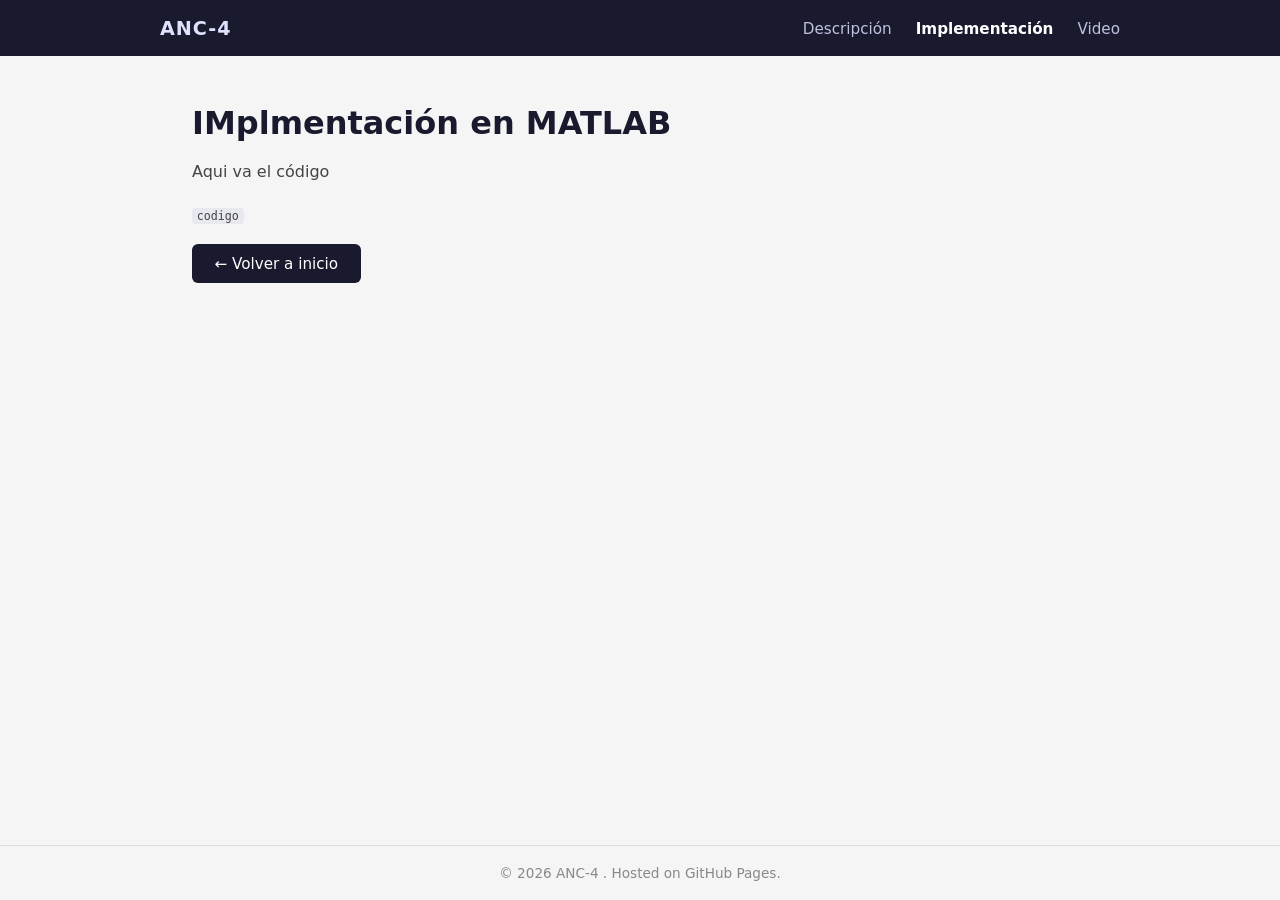
==== implementacion.html @ ad99438d "ahora si mientras" ====
<!DOCTYPE html>
<html lang="en">
<head>
  <meta charset="UTF-8" />
  <meta name="viewport" content="width=device-width, initial-scale=1.0" />
   <title>ANC-4</title>
  <link rel="stylesheet" href="./style.css" />
</head>
<body>

 <header>
    <nav>
      <span class="logo">ANC-4</span>
      <ul>
        <li><a href="./index.html">Descripción</a></li>
        <li><a href="./implementacion.html">Implementación</a></li>
        <li><a href="./video.html">Video</a></li>
      </ul>
    </nav>
  </header>

  <main>
    <section class="page-content">
      <h1>IMplmentación en MATLAB</h1>
      <p>Aqui va el código</p>
      <p><code>codigo</code></p>
      <a href="./index.html" class="btn">← Volver a inicio</a>
    </section>
  </main>

  <footer>
    <p>&copy; 2026 ANC-4 . Hosted on GitHub Pages.</p>
  </footer>

  <script src="./script.js"></script>
</body>
</html>
---- style.css ----
/* ── Reset ───────────────────────────────────────────── */
*, *::before, *::after { box-sizing: border-box; margin: 0; padding: 0; }

/* ── Base ────────────────────────────────────────────── */
body {
  font-family: system-ui, -apple-system, sans-serif;
  color: #1a1a2e;
  background: #f5f5f5;
  min-height: 100vh;
  display: flex;
  flex-direction: column;
}

a { color: inherit; text-decoration: none; }

/* ── Header / Nav ────────────────────────────────────── */
header {
  background: #1a1a2e;
  color: #fff;
  padding: 0 2rem;
  position: sticky;
  top: 0;
  z-index: 100;
}

nav {
  max-width: 960px;
  margin: 0 auto;
  height: 56px;
  display: flex;
  align-items: center;
  justify-content: space-between;
}

.logo {
  font-size: 1.2rem;
  font-weight: 700;
  letter-spacing: 0.05em;
  color: #e0e0ff;
}

nav ul {
  list-style: none;
  display: flex;
  gap: 1.5rem;
}

nav ul a {
  color: #c0c0e0;
  font-size: 0.95rem;
  transition: color 0.2s;
}

nav ul a:hover { color: #fff; }

/* ── Main ────────────────────────────────────────────── */
main {
  flex: 1;
  max-width: 960px;
  width: 100%;
  margin: 0 auto;
  padding: 3rem 2rem;
}

/* ── Hero ────────────────────────────────────────────── */
.hero {
  text-align: center;
  padding: 4rem 1rem;
}

.hero h1 {
  font-size: 2.4rem;
  margin-bottom: 1rem;
  color: #1a1a2e;
}

.hero p {
  font-size: 1.1rem;
  color: #555;
  margin-bottom: 2rem;
}

/* ── Inner pages ─────────────────────────────────────── */
.page-content h1 {
  font-size: 2rem;
  margin-bottom: 1rem;
}

.page-content p {
  color: #444;
  line-height: 1.7;
  margin-bottom: 1rem;
}

.page-content code {
  background: #e8e8f0;
  padding: 0.1em 0.4em;
  border-radius: 4px;
  font-size: 0.9em;
}

/* ── Button ──────────────────────────────────────────── */
.btn {
  display: inline-block;
  background: #1a1a2e;
  color: #fff;
  padding: 0.65rem 1.4rem;
  border-radius: 6px;
  font-size: 0.95rem;
  transition: background 0.2s;
}

.btn:hover { background: #2e2e5e; }

/* ── Footer ──────────────────────────────────────────── */
footer {
  text-align: center;
  padding: 1.2rem;
  font-size: 0.85rem;
  color: #888;
  border-top: 1px solid #ddd;
}
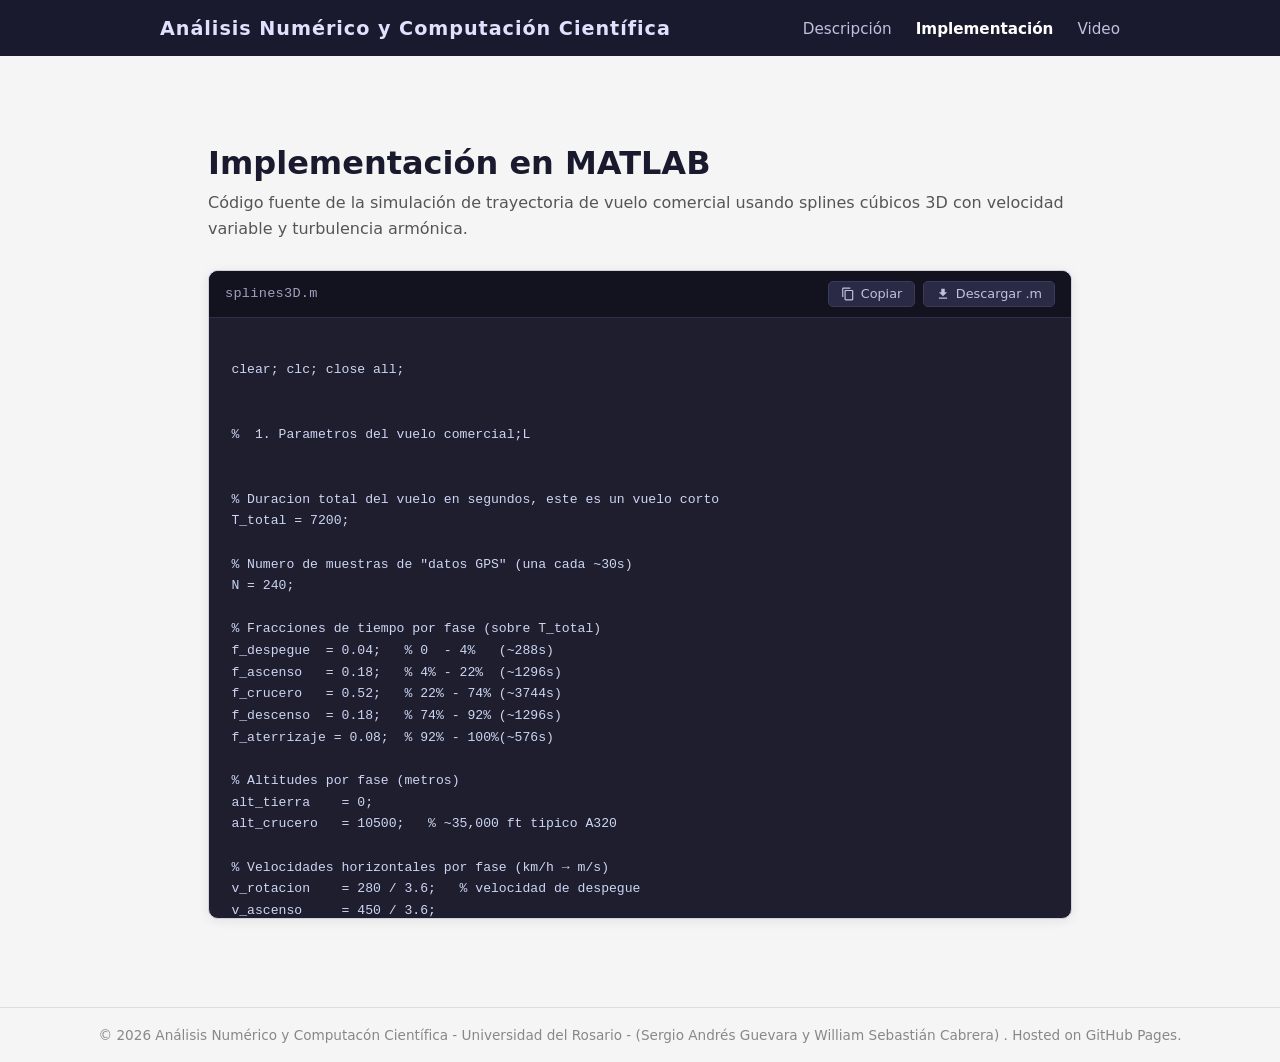
==== commit e06614e0: "si" ====
--- a/implementacion.html
+++ b/implementacion.html
@@ -1,37 +1,395 @@
 <!DOCTYPE html>
-<html lang="en">
+<html lang="es">
 <head>
   <meta charset="UTF-8" />
   <meta name="viewport" content="width=device-width, initial-scale=1.0" />
-   <title>ANC-4</title>
+  <title>ANC-4</title>
   <link rel="stylesheet" href="./style.css" />
 </head>
 <body>
 
- <header>
+  <header>
     <nav>
-      <span class="logo">ANC-4</span>
+      <span class="logo">Análisis Numérico y Computación Científica</span>
       <ul>
-        <li><a href="./index.html">Descripción</a></li>
-        <li><a href="./implementacion.html">Implementación</a></li>
+        <li><a href="./index.html">Descripci&oacute;n</a></li>
+        <li><a href="./implementacion.html">Implementaci&oacute;n</a></li>
         <li><a href="./video.html">Video</a></li>
       </ul>
     </nav>
   </header>
 
   <main>
-    <section class="page-content">
-      <h1>IMplmentación en MATLAB</h1>
-      <p>Aqui va el código</p>
-      <p><code>codigo</code></p>
-      <a href="./index.html" class="btn">← Volver a inicio</a>
+    <section class="code-section">
+      <h1>Implementaci&oacute;n en MATLAB</h1>
+      <p class="subtitle">
+        C&oacute;digo fuente de la simulaci&oacute;n de trayectoria de vuelo comercial
+        usando splines c&uacute;bicos 3D con velocidad variable y turbulencia arm&oacute;nica.
+      </p>
+
+      <div class="code-frame">
+        <div class="code-frame-bar">
+          <span class="filename">splines3D.m</span>
+          <div class="bar-actions">
+            <button class="bar-btn" id="btn-copy" onclick="copyCode()">
+              <svg viewBox="0 0 24 24"><path d="M16 1H4c-1.1 0-2 .9-2 2v14h2V3h12V1zm3
+                4H8c-1.1 0-2 .9-2 2v14c0 1.1.9 2 2 2h11c1.1 0 2-.9
+                2-2V7c0-1.1-.9-2-2-2zm0 16H8V7h11v14z"/></svg>
+              Copiar
+            </button>
+            <a class="bar-btn" id="btn-download" download="splines3D.m">
+              <svg viewBox="0 0 24 24"><path d="M19 9h-4V3H9v6H5l7 7 7-7zm-14 9v2h14v-2H5z"/></svg>
+              Descargar .m
+            </a>
+          </div>
+        </div>
+        <div class="code-frame-body">
+          <pre id="code-content"></pre>
+        </div>
+      </div>
+
     </section>
   </main>
 
   <footer>
-    <p>&copy; 2026 ANC-4 . Hosted on GitHub Pages.</p>
+     <p>&copy; 2026 Análisis Numérico y Computacón Científica - Universidad del Rosario - (Sergio Andrés Guevara y William Sebastián Cabrera) . Hosted on GitHub Pages.</p>
   </footer>
 
   <script src="./script.js"></script>
+  <script>
+    document.getElementById('code-content').textContent = `
+clear; clc; close all;
+
+
+%  1. Parametros del vuelo comercial;L
+
+
+% Duracion total del vuelo en segundos, este es un vuelo corto
+T_total = 7200;
+
+% Numero de muestras de "datos GPS" (una cada ~30s)
+N = 240;
+
+% Fracciones de tiempo por fase (sobre T_total)
+f_despegue  = 0.04;   % 0  - 4%   (~288s)
+f_ascenso   = 0.18;   % 4% - 22%  (~1296s)
+f_crucero   = 0.52;   % 22% - 74% (~3744s)
+f_descenso  = 0.18;   % 74% - 92% (~1296s)
+f_aterrizaje = 0.08;  % 92% - 100%(~576s)
+
+% Altitudes por fase (metros)
+alt_tierra    = 0;
+alt_crucero   = 10500;   % ~35,000 ft tipico A320
+
+% Velocidades horizontales por fase (km/h → m/s)
+v_rotacion    = 280 / 3.6;   % velocidad de despegue
+v_ascenso     = 450 / 3.6;
+v_crucero     = 850 / 3.6;
+v_descenso    = 500 / 3.6;
+v_aterrizaje  = 240 / 3.6;
+
+% Distancia horizontal total aproximada (~1500 km)
+D_total = 1500e3;
+
+
+%  2. PArametrizacion no unifoerme (t representa tiempo real)
+%     Velocidad variable => dt no uniforme en espacio
+
+
+% Definimos velocidad como función del tiempo normalizado s in [0,1]
+s_norm = linspace(0, 1, N);
+
+v_perfil = zeros(1, N);
+for k = 1:N
+    s = s_norm(k);
+    if s < f_despegue
+        p = s / f_despegue;
+        v_perfil(k) = v_rotacion * p;                      % aceleración en pista
+    elseif s < f_despegue + f_ascenso
+        p = (s - f_despegue) / f_ascenso;
+        v_perfil(k) = v_rotacion + (v_crucero - v_rotacion) * p;
+    elseif s < f_despegue + f_ascenso + f_crucero
+        % crucero con fluctuaciones por viento
+        p = (s - f_despegue - f_ascenso) / f_crucero;
+        v_perfil(k) = v_crucero + 20 * sin(2*pi*3*p) + 10 * sin(2*pi*7*p);
+    elseif s < f_despegue + f_ascenso + f_crucero + f_descenso
+        p = (s - f_despegue - f_ascenso - f_crucero) / f_descenso;
+        v_perfil(k) = v_crucero - (v_crucero - v_descenso) * p;
+    else
+        p = (s - (1 - f_aterrizaje)) / f_aterrizaje;
+        v_perfil(k) = v_aterrizaje * (1 - p);              % frenado en pista
+    end
+end
+
+% Tiempo real acumulado por integración trapezoidal de 1/v
+% d = v*dt  =>  dt = ds_distancia / v
+
+distancia_acum = s_norm * D_total;
+dt_approx = gradient(distancia_acum) ./ max(v_perfil, 1);
+t_real = cumsum(dt_approx);
+t_real = t_real / t_real(end) * T_total;   % normalizar a T_total
+
+
+%  3. TRAYECTORIA HORIZONTAL (curva suave + ruta real)
+
+
+
+% Curvatura lateral suave que simula ruta real
+angulo_curva = linspace(0, pi/6, N);   % arco de ~30° total
+radio_ruta   = D_total / (pi/6);
+
+x = radio_ruta * sin(angulo_curva);
+y = linspace(0, D_total * 0.15, N);    % desplazamiento Norte
+
+
+%  4. Perfil de altitud por fase
+
+
+z = zeros(1, N);
+for k = 1:N
+    s = s_norm(k);
+    if s < f_despegue
+        p = s / f_despegue;
+        z(k) = alt_crucero * 0.03 * p;                   % rampa inicial corta
+    elseif s < f_despegue + f_ascenso
+        p = (s - f_despegue) / f_ascenso;
+        % Ascenso con perfil sigmoide (más suave al inicio y al final)
+        z(k) = alt_crucero * (3*p^2 - 2*p^3);
+    elseif s < f_despegue + f_ascenso + f_crucero
+        p = (s - f_despegue - f_ascenso) / f_crucero;
+        % Crucero con ligeras variaciones de nivel de vuelo
+        z(k) = alt_crucero + 150 * sin(2*pi*p) - 80 * sin(2*pi*2.3*p);
+    elseif s < f_despegue + f_ascenso + f_crucero + f_descenso
+        p = (s - f_despegue - f_ascenso - f_crucero) / f_descenso;
+        z(k) = alt_crucero * (1 - (3*p^2 - 2*p^3)) + 300 * (1 - p);
+    else
+        p = (s - (1 - f_aterrizaje)) / f_aterrizaje;
+        z(k) = 300 * (1 - p);
+    end
+end
+
+%  5. Ruido realista
+%    - Ruido GPS (blanco, pequeño)
+%  - Turbulencia armónica (mayor en crucero, escalonada p or fase)
+
+
+rng(42);   % semilla para reproducibilidad
+
+% Amplitudes de turbulencia por fase (metros)
+amp_turb_xy = zeros(1, N);
+amp_turb_z  = zeros(1, N);
+for k = 1:N
+    s = s_norm(k);
+    if s < f_despegue
+        amp_turb_xy(k) = 5;  amp_turb_z(k) = 2;
+    elseif s < f_despegue + f_ascenso
+        amp_turb_xy(k) = 40; amp_turb_z(k) = 15;
+    elseif s < f_despegue + f_ascenso + f_crucero
+        amp_turb_xy(k) = 80; amp_turb_z(k) = 30;   % CAT en crucero
+    elseif s < f_despegue + f_ascenso + f_crucero + f_descenso
+        amp_turb_xy(k) = 40; amp_turb_z(k) = 15;
+    else
+        amp_turb_xy(k) = 5;  amp_turb_z(k) = 2;
+    end
+end
+
+% Turbulencia de Dryden (suma de armónicos con fases aleatorias)
+freq1 = 0.15; freq2 = 0.37; freq3 = 0.71;
+phi = rand(1, 6) * 2 * pi;   % fases aleatorias
+
+turb_x = amp_turb_xy .* (0.5*sin(2*pi*freq1*s_norm + phi(1)) + ...
+                          0.3*sin(2*pi*freq2*s_norm + phi(2)) + ...
+                          0.2*sin(2*pi*freq3*s_norm + phi(3)));
+
+turb_y = amp_turb_xy .* (0.5*sin(2*pi*freq1*s_norm + phi(4)) + ...
+                          0.3*sin(2*pi*freq2*s_norm + phi(5)) + ...
+                          0.2*sin(2*pi*freq3*s_norm + phi(6)));
+
+turb_z = amp_turb_z  .* (0.6*sin(2*pi*freq2*s_norm + phi(1)+1) + ...
+                          0.4*sin(2*pi*freq3*s_norm + phi(3)+2));
+
+% Ruido GPS (10m horizontal, 5m vertical)
+ruido_gps_xy = 10;
+ruido_gps_z  = 5;
+
+x_datos = x + ruido_gps_xy*randn(1,N) + turb_x;
+y_datos = y + ruido_gps_xy*randn(1,N) + turb_y;
+z_datos = z + ruido_gps_z *randn(1,N) + turb_z;
+
+% Asegurar que no haya altitudes negativas
+z_datos = max(z_datos, 0);
+
+
+%  Spline cubico 3D
+
+t_eval = linspace(t_real(1), t_real(end), 1500);
+
+[coefX, coefY, coefZ, xs, ys, zs] = spline_cubico3D(t_real, x_datos, y_datos, z_datos, t_eval);
+
+
+%  Visualización
+
+
+% Colores por fase para la curva del spline
+s_eval = linspace(0, 1, length(t_eval));
+colores_fase = zeros(length(t_eval), 3);
+for k = 1:length(t_eval)
+    s = s_eval(k);
+    if s < f_despegue
+        colores_fase(k,:) = [0.95 0.60 0.10];   % naranja - despegue
+    elseif s < f_despegue + f_ascenso
+        colores_fase(k,:) = [0.20 0.60 0.90];   % azul - ascenso
+    elseif s < f_despegue + f_ascenso + f_crucero
+        colores_fase(k,:) = [0.15 0.75 0.50];   % verde - crucero
+    elseif s < f_despegue + f_ascenso + f_crucero + f_descenso
+        colores_fase(k,:) = [0.60 0.40 0.90];   % morado - descenso
+    else
+        colores_fase(k,:) = [0.90 0.30 0.30];   % rojo - aterrizaje
+    end
+end
+
+figure('Name','Datos GPS con ruido y turbulencia','Color','w');
+scatter3(x_datos/1e3, y_datos/1e3, z_datos, 18, z_datos, 'filled');
+colormap(gca, parula);
+colorbar; cb = colorbar; cb.Label.String = 'Altitud (m)';
+grid on; axis tight;
+xlabel('X (km)'); ylabel('Y (km)'); zlabel('Altitud (m)');
+title('Datos GPS: nube de puntos con turbulencia y ruido', 'FontSize', 13);
+view(45, 25);
+
+
+figure('Name','Spline cúbico 3D - Vuelo comercial','Color','w');
+hold on;
+
+% Puntos de datos
+scatter3(x_datos/1e3, y_datos/1e3, z_datos, 15, [0.7 0.7 0.7], 'filled', 'DisplayName','GPS + turbulencia');
+
+% Spline coloreado por fase (dibujado segmento a segmento)
+for k = 1:length(t_eval)-1
+    plot3([xs(k) xs(k+1)]/1e3, [ys(k) ys(k+1)]/1e3, [zs(k) zs(k+1)], ...
+        '-', 'Color', colores_fase(k,:), 'LineWidth', 2.0);
+end
+
+% Nodos de control
+scatter3(x_datos/1e3, y_datos/1e3, z_datos, 35, 'k', 'o', 'LineWidth', 1.2, 'DisplayName','Nodos spline');
+
+
+p1 = patch(NaN,NaN,[0.95 0.60 0.10]); p1.DisplayName='Despegue';
+p2 = patch(NaN,NaN,[0.20 0.60 0.90]); p2.DisplayName='Ascenso';
+p3 = patch(NaN,NaN,[0.15 0.75 0.50]); p3.DisplayName='Crucero';
+p4 = patch(NaN,NaN,[0.60 0.40 0.90]); p4.DisplayName='Descenso';
+p5 = patch(NaN,NaN,[0.90 0.30 0.30]); p5.DisplayName='Aterrizaje';
+
+legend([p1 p2 p3 p4 p5], 'Location','northwest');
+grid on; axis tight;
+xlabel('X (km)'); ylabel('Y (km)'); zlabel('Altitud (m)');
+title('Trayectoria de vuelo comercial — Spline cúbico 3D por fases', 'FontSize', 13);
+view(45, 25);
+
+% --- Figura 3: Perfil de altitud vs tiempo ---
+figure('Name','Perfil de altitud y velocidad','Color','w');
+
+subplot(2,1,1);
+plot(t_eval/60, zs, 'b-', 'LineWidth', 2); hold on;
+plot(t_real/60, z_datos, 'r.', 'MarkerSize', 5);
+xlabel('Tiempo (min)'); ylabel('Altitud (m)');
+title('Perfil de altitud: spline vs datos GPS');
+legend('Spline cúbico','Datos GPS+ruido');
+grid on;
+
+subplot(2,1,2);
+plot(t_real/60, v_perfil*3.6, 'k-', 'LineWidth', 2);
+xlabel('Tiempo (min)'); ylabel('Velocidad (km/h)');
+title('Perfil de velocidad por fase');
+yline(850, '--r', 'Crucero 850 km/h');
+grid on;
+
+
+
+function [coef, S_eval] = spline_cubico2(x_data, y_data, x_eval)
+    % Spline cúbico natural: sistema 4n x 4n
+    % S_j(x) = a_j + b_j(x-x_j) + c_j(x-x_j)^2 + d_j(x-x_j)^3
+
+    n = length(x_data) - 1;
+    A = zeros(4*n);
+    b = zeros(4*n, 1);
+    row = 1;
+
+    % S_j(x_j) = y_j
+    for j = 0:n-1
+        A(row, 4*j+(1:4)) = [1 0 0 0];
+        b(row) = y_data(j+1);
+        row = row + 1;
+    end
+
+    % S_j(x_{j+1}) = y_{j+1}
+    for j = 0:n-1
+        h = x_data(j+2) - x_data(j+1);
+        A(row, 4*j+(1:4)) = [1 h h^2 h^3];
+        b(row) = y_data(j+2);
+        row = row + 1;
+    end
+
+    % Continuidad C1: S'_j(x_{j+1}) = S'_{j+1}(x_{j+1})
+    for j = 0:n-2
+        h = x_data(j+2) - x_data(j+1);
+        A(row, 4*j+(1:4))     = [0  1  2*h  3*h^2];
+        A(row, 4*(j+1)+(1:4)) = [0 -1  0    0    ];
+        b(row) = 0;
+        row = row + 1;
+    end
+
+    % Continuidad C2: S''_j(x_{j+1}) = S''_{j+1}(x_{j+1})
+    for j = 0:n-2
+        h = x_data(j+2) - x_data(j+1);
+        A(row, 4*j+(1:4))     = [0  0  2   6*h];
+        A(row, 4*(j+1)+(1:4)) = [0  0 -2   0  ];
+        b(row) = 0;
+        row = row + 1;
+    end
+
+    % Condiciones naturales: S''_0(x_0) = 0 y S''_{n-1}(x_n) = 0
+    A(row, 3) = 2;
+    b(row) = 0;
+    row = row + 1;
+
+    h_last = x_data(end) - x_data(end-1);
+    A(row, 4*(n-1)+(3:4)) = [2  6*h_last];
+    b(row) = 0;
+
+    % Resolver sistema
+    u = A \\ b;
+
+    % Organizar coeficientes [a b c d] por intervalo
+    coef = zeros(n, 4);
+    for j = 0:n-1
+        coef(j+1,:) = u(4*j+(1:4)).';
+    end
+
+    % Evaluar spline
+    S_eval = zeros(size(x_eval));
+    for k = 1:length(x_eval)
+        xk = x_eval(k);
+        if xk <= x_data(1)
+            j = 0;
+        elseif xk >= x_data(end)
+            j = n - 1;
+        else
+            j = find(x_data <= xk, 1, 'last') - 1;
+            j = max(0, min(j, n-1));
+        end
+        a  = coef(j+1,1);  b1 = coef(j+1,2);
+        c  = coef(j+1,3);  d  = coef(j+1,4);
+        xj = x_data(j+1);
+        S_eval(k) = a + b1*(xk-xj) + c*(xk-xj)^2 + d*(xk-xj)^3;
+    end
+end
+
+function [coefX, coefY, coefZ, xs, ys, zs] = spline_cubico3D(t, x, y, z, t_eval)
+    [coefX, xs] = spline_cubico2(t, x, t_eval);
+    [coefY, ys] = spline_cubico2(t, y, t_eval);
+    [coefZ, zs] = spline_cubico2(t, z, t_eval);
+end`;
+  </script>
 </body>
 </html>
--- a/style.css
+++ b/style.css
@@ -52,6 +52,7 @@
 }
 
 nav ul a:hover { color: #fff; }
+nav ul a.active { color: #fff; font-weight: 600; }
 
 /* ── Main ────────────────────────────────────────────── */
 main {
@@ -120,3 +121,175 @@
   color: #888;
   border-top: 1px solid #ddd;
 }
+
+/* ── Description (index.html) ────────────────────────── */
+.description {
+  text-align: left;
+  padding: 2.5rem 1rem 1rem;
+}
+
+.description h1 {
+  font-size: 2.4rem;
+  margin-bottom: 1.8rem;
+  color: #1a1a2e;
+  text-align: center;
+}
+
+.description p {
+  font-size: 1.05rem;
+  color: #444;
+  line-height: 1.8;
+  margin-bottom: 1.2rem;
+}
+
+.description .math-block {
+  margin: 1.4rem 0;
+  overflow-x: auto;
+}
+
+.description ol {
+  color: #444;
+  font-size: 1.05rem;
+  line-height: 1.9;
+  margin: 0.6rem 0 1.2rem 1.6rem;
+}
+
+.description ol li {
+  margin-bottom: 0.4rem;
+}
+
+/* ── Code frame (implementacion.html) ────────────────── */
+.code-section {
+  padding: 2.5rem 1rem;
+}
+
+.code-section h1 {
+  font-size: 2rem;
+  margin-bottom: 0.5rem;
+  color: #1a1a2e;
+}
+
+.code-section .subtitle {
+  color: #555;
+  font-size: 1rem;
+  margin-bottom: 1.8rem;
+  line-height: 1.6;
+}
+
+.code-frame {
+  border: 1px solid #d0d0e0;
+  border-radius: 10px;
+  overflow: hidden;
+  box-shadow: 0 2px 12px rgba(26, 26, 46, 0.08);
+  background: #1e1e2e;
+}
+
+.code-frame-bar {
+  display: flex;
+  align-items: center;
+  justify-content: space-between;
+  background: #13131f;
+  padding: 0.6rem 1rem;
+  border-bottom: 1px solid #2e2e4e;
+}
+
+.code-frame-bar .filename {
+  color: #a0a0c0;
+  font-size: 0.85rem;
+  font-family: 'Courier New', monospace;
+  letter-spacing: 0.02em;
+}
+
+.bar-actions {
+  display: flex;
+  gap: 0.5rem;
+}
+
+.bar-btn {
+  display: inline-flex;
+  align-items: center;
+  gap: 0.35rem;
+  background: #2a2a44;
+  color: #c0c0e0;
+  border: 1px solid #3a3a5e;
+  border-radius: 5px;
+  padding: 0.3rem 0.75rem;
+  font-size: 0.8rem;
+  cursor: pointer;
+  transition: background 0.2s, color 0.2s;
+  text-decoration: none;
+  font-family: inherit;
+}
+
+.bar-btn:hover {
+  background: #1a1a2e;
+  color: #fff;
+}
+
+.bar-btn svg {
+  width: 14px;
+  height: 14px;
+  fill: currentColor;
+  flex-shrink: 0;
+}
+
+.bar-btn.copied {
+  background: #1a3a2e;
+  color: #a6e3a1;
+  border-color: #a6e3a1;
+}
+
+.code-frame-body {
+  overflow-x: auto;
+  overflow-y: auto;
+  max-height: 600px;
+}
+
+.code-frame-body pre {
+  margin: 0;
+  padding: 1.2rem 1.4rem;
+  font-family: 'Courier New', Courier, monospace;
+  font-size: 0.82rem;
+  line-height: 1.65;
+  color: #cdd6f4;
+  white-space: pre;
+  tab-size: 4;
+}
+
+
+.video-section {
+  padding: 2.5rem 1rem;
+}
+
+.video-section h1 {
+  font-size: 2rem;
+  margin-bottom: 0.5rem;
+  color: #1a1a2e;
+}
+
+.video-section .subtitle {
+  color: #555;
+  font-size: 1rem;
+  margin-bottom: 1.8rem;
+  line-height: 1.6;
+}
+
+.video-frame {
+  border: 1px solid #d0d0e0;
+  border-radius: 10px;
+  overflow: hidden;
+  box-shadow: 0 2px 12px rgba(26, 26, 46, 0.08);
+  background: #000;
+  position: relative;
+  width: 100%;
+  padding-top: 56.25%;
+}
+
+.video-frame iframe {
+  position: absolute;
+  inset: 0;
+  width: 100%;
+  height: 100%;
+  border: none;
+  display: block;
+}
